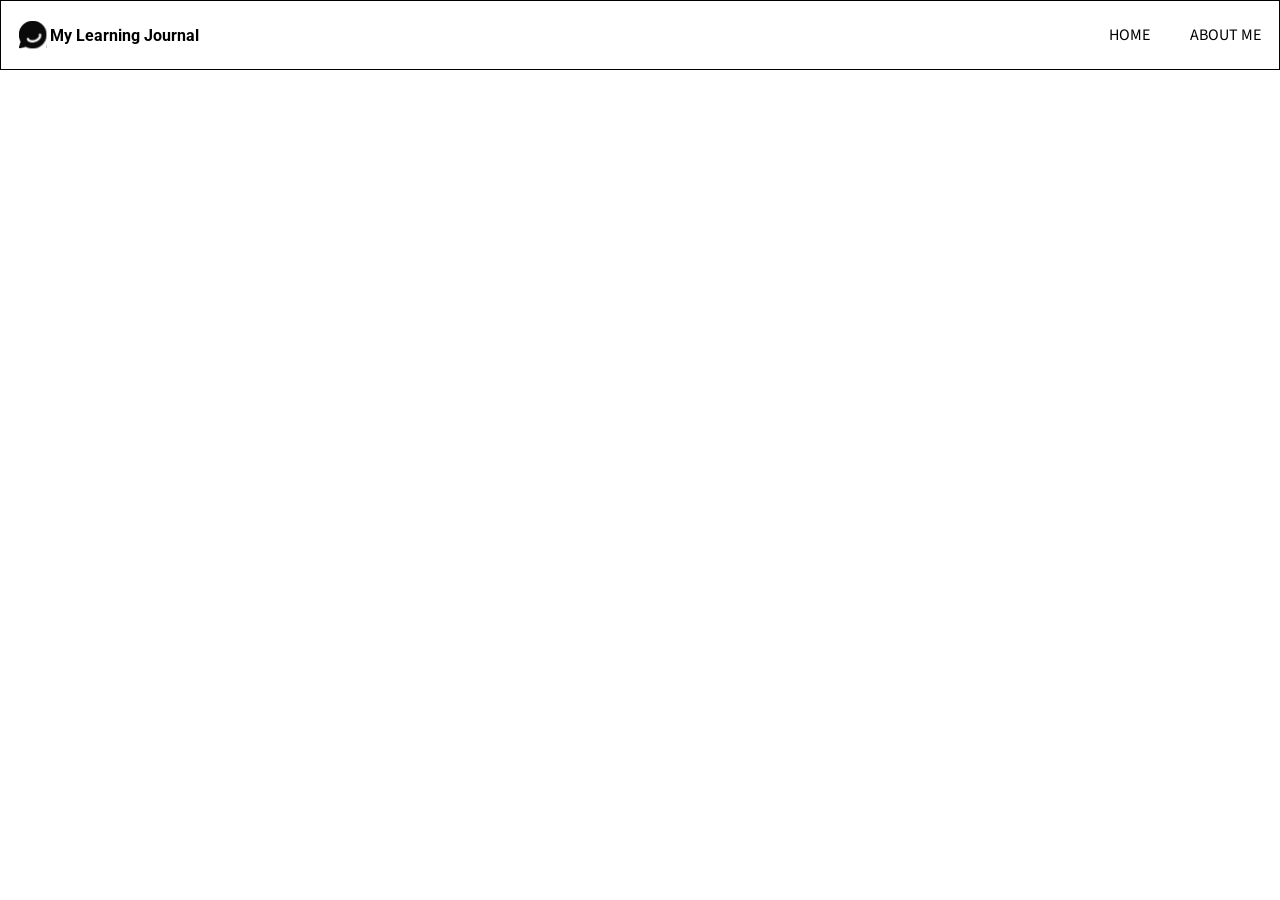
==== index.html @ d2276f2d "Nav design complete" ====
<!DOCTYPE html>
<html lang="en">
    <head>
        <!-- CSS Stylesheet -->
        <link rel="stylesheet" href="style.css">
        <!-- GOOGLE FONTS -->
        <link rel="preconnect" href="https://fonts.googleapis.com">
        <link rel="preconnect" href="https://fonts.gstatic.com" crossorigin>
        <link href="https://fonts.googleapis.com/css2?family=Source+Sans+3:ital,wght@0,200..900;1,200..900&display=swap" rel="stylesheet">
        <link href="https://fonts.googleapis.com/css2?family=Roboto:ital,wght@0,100..900;1,100..900&display=swap" rel="stylesheet">
    </head>
    <body>
        <nav>
            <div class="logo-container">
                <img class="logo-img" src="images/logo.svg" alt="logo image">
                <p class="logo-title">My Learning Journal</p>
            </div>
            <div class="nav-options-container">
                <a class="nav-links" href="">Home</a>
                <a class="nav-links" href="">About me</a>
            </div>
        </nav>
        <header>

        </header>
        <main>

        </main>
        <footer>

        </footer>
        <script src=""></script>
    </body>
</html>
---- style.css ----
body, * {
    font-family: "Source Sans 3", sans-serif;
    margin: 0;
}

/* =================
NAVIGATION
==================== */
nav {
    display: flex;
    justify-content: space-between;
    align-items: center;
    padding: 1.25em 1.125em;
    border: 1px solid black;
}

.logo-container {
    display: flex;
    align-items: center;
    gap: 0.2em;
}

.logo-img {
    width: 15%;
}

.logo-title {
    font-family: "Roboto", sans-serif;
    font-size: 1rem;
    font-weight: bold;
}

.nav-options-container {
    display: flex;
    gap: 2.5em;
}

.nav-links {
    font-size: 1rem;
    text-transform: uppercase;
    color: black;
    text-decoration: none;
    cursor: pointer;
}

.nav-links:hover {
    text-decoration: underline;
}
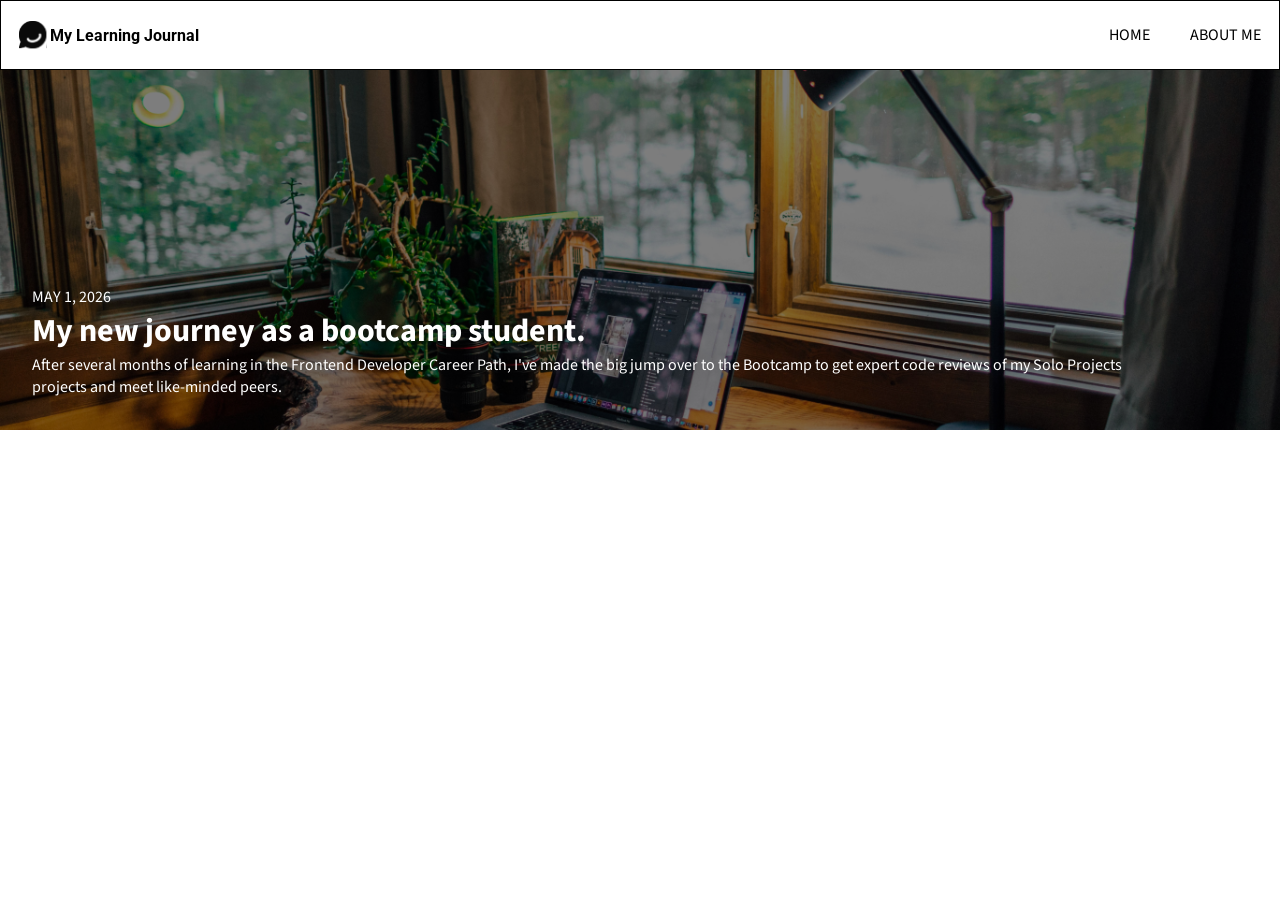
==== commit 240421a1: "header design complete" ====
--- a/index.html
+++ b/index.html
@@ -21,7 +21,15 @@
             </div>
         </nav>
         <header>
-
+            <div>
+                <p>MAY 1, 2026</p>
+                <h1>My new journey as a bootcamp student.</h1>
+                <p>
+                    After several months of learning in the Frontend Developer Career Path, 
+                    I've made the big jump over to the Bootcamp to get expert code reviews of 
+                    my Solo Projects projects and meet like-minded peers.
+                </p>
+            </div>
         </header>
         <main>
 
--- a/style.css
+++ b/style.css
@@ -4,7 +4,7 @@
 }
 
 /* =================
-NAVIGATION
+    NAVIGATION
 ==================== */
 nav {
     display: flex;
@@ -45,4 +45,23 @@
 
 .nav-links:hover {
     text-decoration: underline;
+}
+
+/* ===================
+        HEADER
+====================== */
+header {
+    height: 40vh;
+    background: rgba(0, 0, 0, 0.5) url('images/hero-img.jpg') center / cover;
+    background-blend-mode: multiply;
+    color: white;
+    display: flex;
+    align-items: end;
+    box-sizing: border-box;
+    padding-bottom: 2em;
+    padding-left: 2em;
+}
+
+header div {
+    width: 90%;
 }
